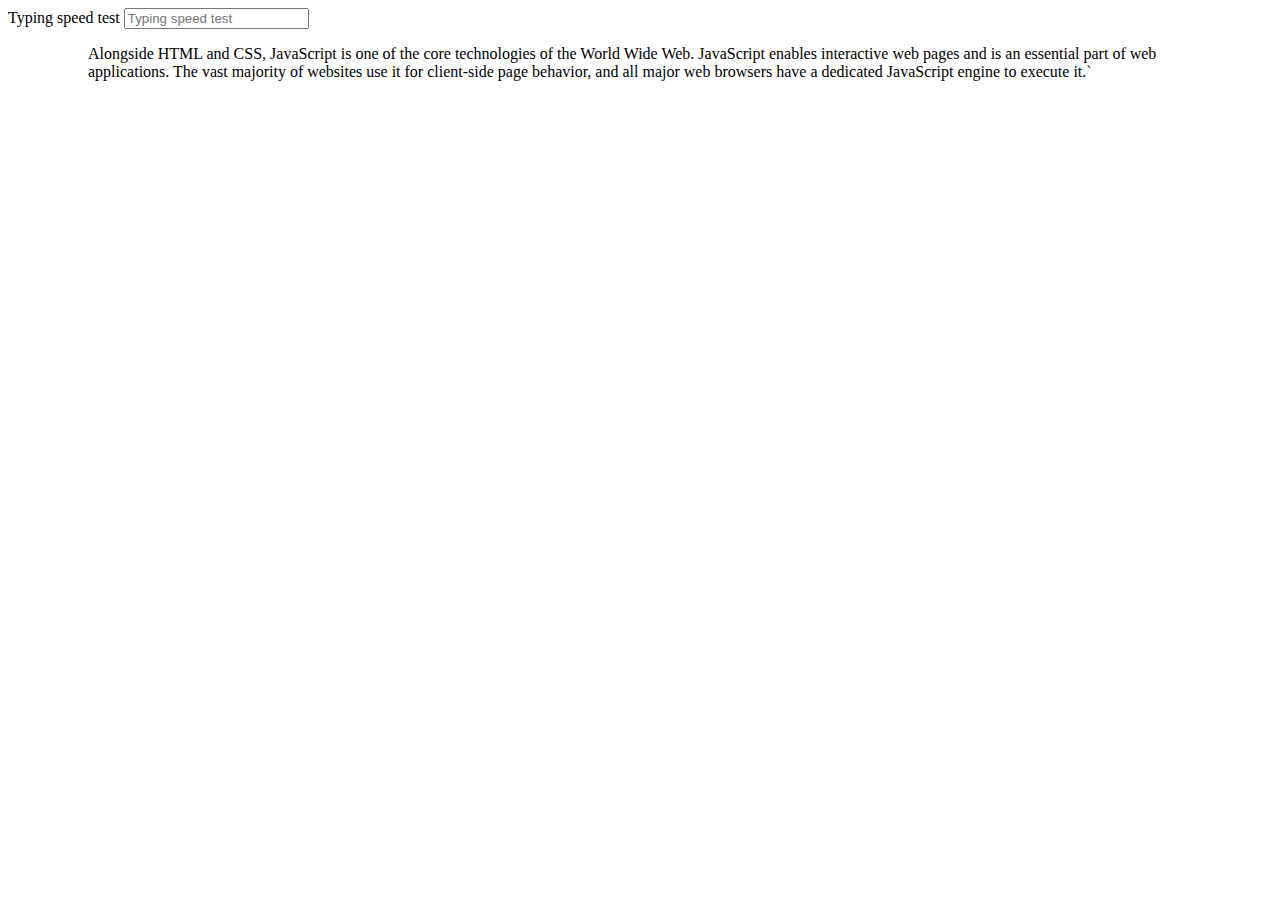
==== index.html @ db53c10f "init" ====
<!DOCTYPE html>
<html lang="en">

<head>
    <meta charset="UTF-8">
    <meta http-equiv="X-UA-Compatible" content="IE=edge">
    <meta name="viewport" content="width=device-width, initial-scale=1.0">
    <title>Typing speed test</title>
</head>

<body>




    <div class="container">
        <div class="search-container">
            <label for="search">Typing speed test</label>
            <input id="search" placeholder="Typing speed test" type="search" autocomplete="off" />
        </div>

        <figure>
            <blockquote id="box">
                Alongside HTML and CSS, JavaScript is one of the core technologies
                of the World Wide Web. JavaScript enables interactive web pages and
                is an essential part of web applications. The vast majority of
                websites use it for client-side page behavior, and all major web
                browsers have a dedicated JavaScript engine to execute it.`
            </blockquote>
        </figure>
    </div>
</body>

</html>
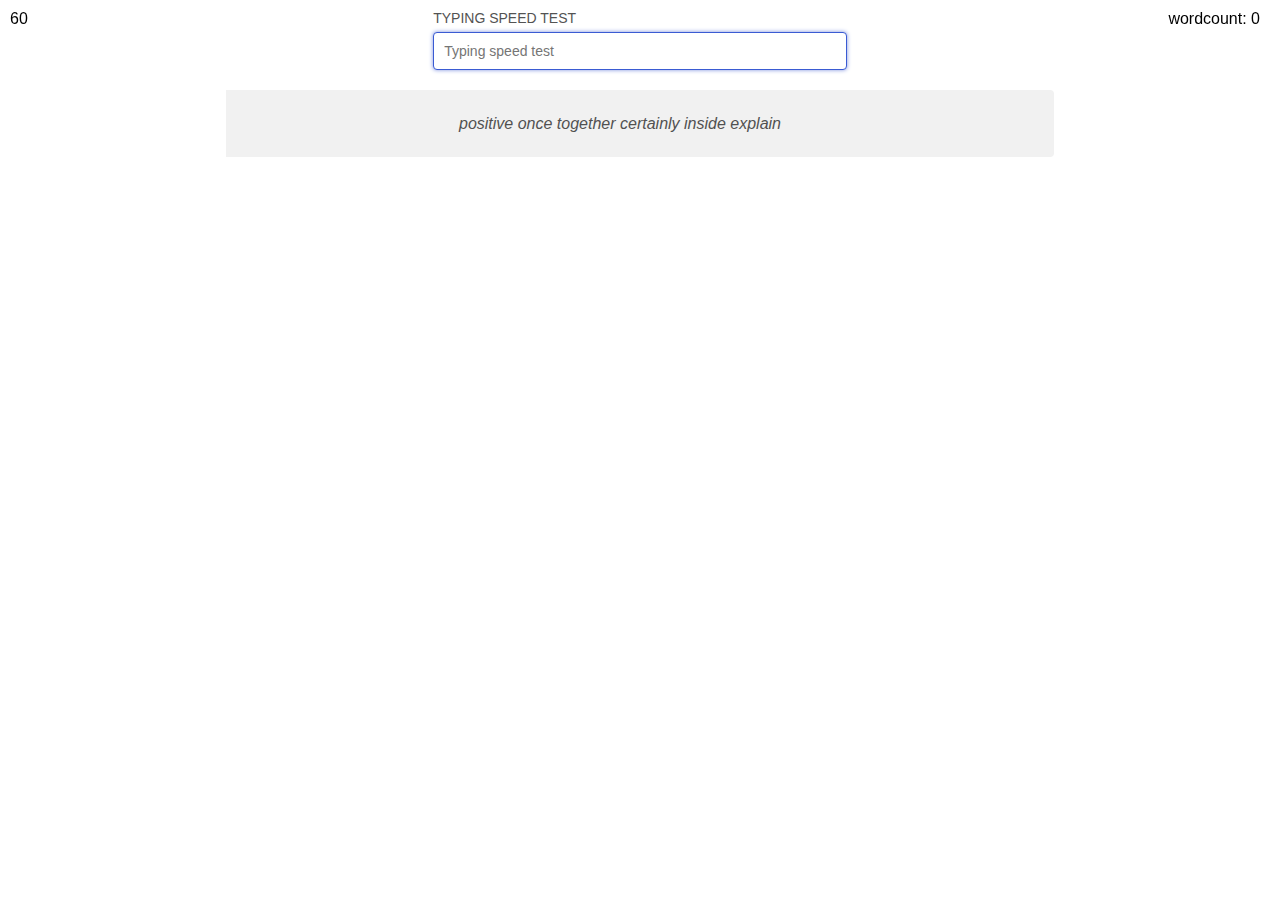
==== commit e74d0001: "almost done" ====
--- a/index.html
+++ b/index.html
@@ -6,12 +6,19 @@
     <meta http-equiv="X-UA-Compatible" content="IE=edge">
     <meta name="viewport" content="width=device-width, initial-scale=1.0">
     <title>Typing speed test</title>
+    <script src='words.js'></script>
+    <script src='script.js' defer></script>
+    <link rel='stylesheet' href='style.css'>
 </head>
 
 <body>
 
-
-
+    <div class="timer">
+        60
+    </div>
+    <div class="score">
+        wordcount: <span>0</span>
+    </div>
 
     <div class="container">
         <div class="search-container">
@@ -21,11 +28,6 @@
 
         <figure>
             <blockquote id="box">
-                Alongside HTML and CSS, JavaScript is one of the core technologies
-                of the World Wide Web. JavaScript enables interactive web pages and
-                is an essential part of web applications. The vast majority of
-                websites use it for client-side page behavior, and all major web
-                browsers have a dedicated JavaScript engine to execute it.`
             </blockquote>
         </figure>
     </div>
--- a/style.css
+++ b/style.css
@@ -0,0 +1,85 @@
+/* Crucial */
+.highlight {
+  background-color: #eef43b;
+}
+
+/* Just for styling */
+body {
+  font-family: "Inter", sans-serif;
+  margin: 0;
+}
+
+.timer {
+  position: fixed;
+  left: 10px;
+}
+
+.score {
+  position: fixed;
+  right: 20px;
+}
+
+.container {
+  box-sizing: border-box;
+  margin: 0 auto;
+  max-width: 960px;
+  padding: 0 2%;
+}
+
+.search-container {
+  box-sizing: border-box;
+  display: flex;
+  flex-direction: column;
+  margin: 10px auto 20px auto;
+  max-width: 450px;
+  padding: 0 2%;
+}
+
+label {
+  color: #535353;
+  font-family: "Dosis", sans-serif;
+  font-size: 14px;
+  margin-bottom: 6px;
+  text-transform: uppercase;
+}
+
+input {
+  background: white;
+  border: 1px solid #535353;
+  border-radius: 4px;
+  box-sizing: border-box;
+  font-family: "Inter", sans-serif;
+  font-size: 14px;
+  height: 38px;
+  line-height: 38px;
+  outline: none;
+  padding: 0 10px;
+  transition: all 0.5s;
+  width: 100%;
+}
+
+input:focus {
+  border: 1px solid #3a5bd3;
+  box-shadow: 0 0 4px 0 #7d90de;
+}
+
+blockquote {
+  background-color: #f1f1f1;
+  border-radius: 0 4px 4px 0;
+  color: #515151;
+  font-style: italic;
+  line-height: 1.7;
+  margin: 0;
+  padding: 20px 60px 20px 20px;
+  position: relative;
+  text-align: center;
+}
+
+figcaption {
+  color: #aaa;
+  font-size: 14px;
+  font-style: italic;
+  margin-bottom: 20px;
+  margin-top: 10px;
+  text-align: center;
+}
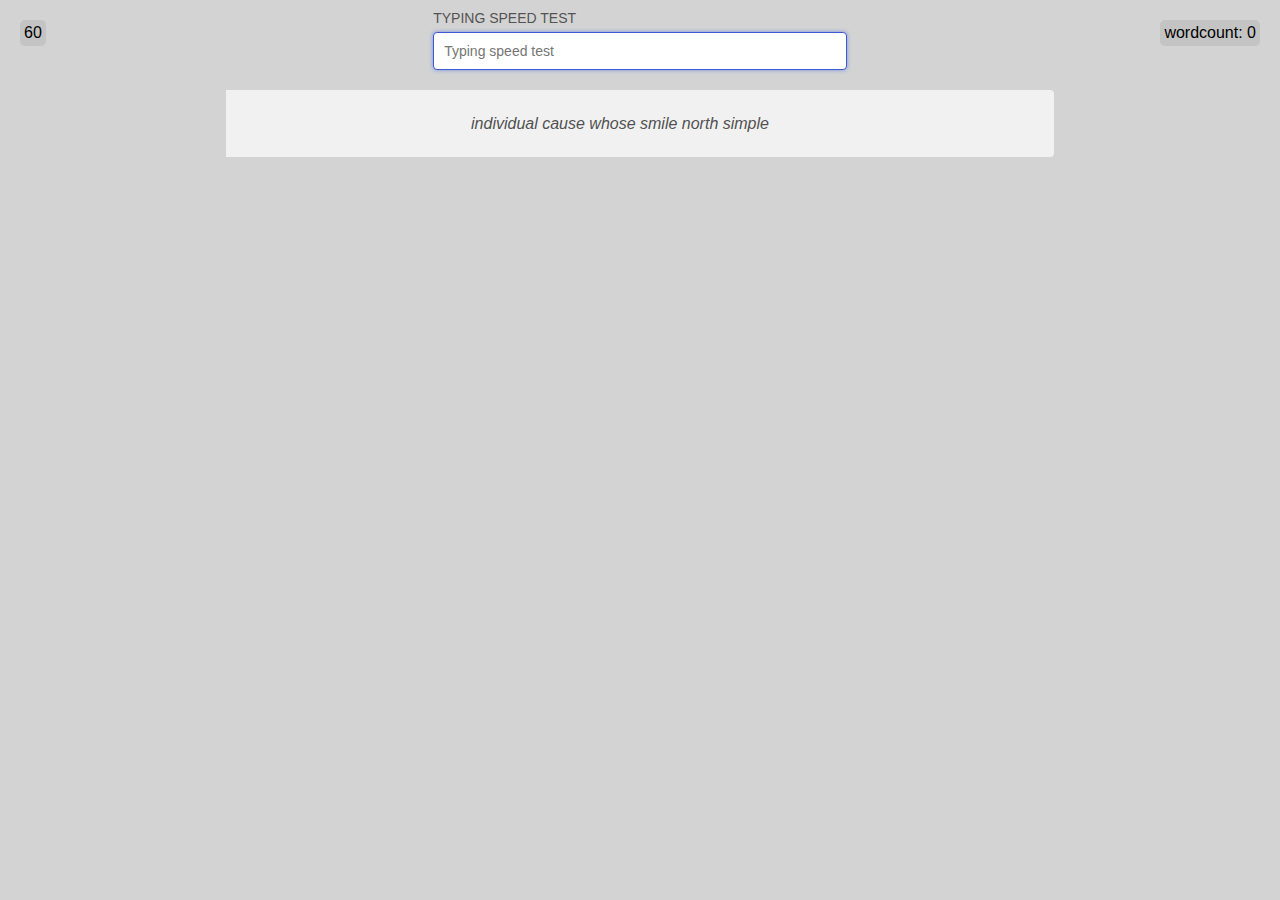
==== commit 14338d6f: "kaas" ====
--- a/index.html
+++ b/index.html
@@ -27,7 +27,8 @@
         </div>
 
         <figure>
-            <blockquote id="box">
+            <blockquote>
+                <span class="typed-words"></span><span class="box"></span>
             </blockquote>
         </figure>
     </div>
--- a/style.css
+++ b/style.css
@@ -7,16 +7,25 @@
 body {
   font-family: "Inter", sans-serif;
   margin: 0;
+  background-color: rgb(211, 211, 211);
 }
 
 .timer {
   position: fixed;
-  left: 10px;
+  left: 20px;
+  top: 20px;
+  border-radius: 5px;
+  padding: 4px;
+  background-color: #c4c4c4;
 }
 
 .score {
   position: fixed;
   right: 20px;
+  top: 20px;
+  border-radius: 5px;
+  padding: 4px;
+  background-color: #c4c4c4;
 }
 
 .container {
@@ -75,6 +84,10 @@
   text-align: center;
 }
 
+.typed-words {
+  color: rgb(0, 145, 0);
+}
+
 figcaption {
   color: #aaa;
   font-size: 14px;
@@ -83,3 +96,29 @@
   margin-top: 10px;
   text-align: center;
 }
+
+.pulse {
+  animation: pulse-animation 2s 1;
+}
+
+.small-pulse {
+  animation: small-pulse-animation 0.3s 1;
+}
+
+@keyframes small-pulse-animation {
+  0% {
+    box-shadow: 0 0 0 0px green;
+  }
+  100% {
+    box-shadow: 0 0 20px 4px transparent;
+  }
+}
+
+@keyframes pulse-animation {
+  0% {
+    box-shadow: 0 0 0 0px rgb(0, 0, 0);
+  }
+  100% {
+    box-shadow: 0 0 600px 400px transparent;
+  }
+}
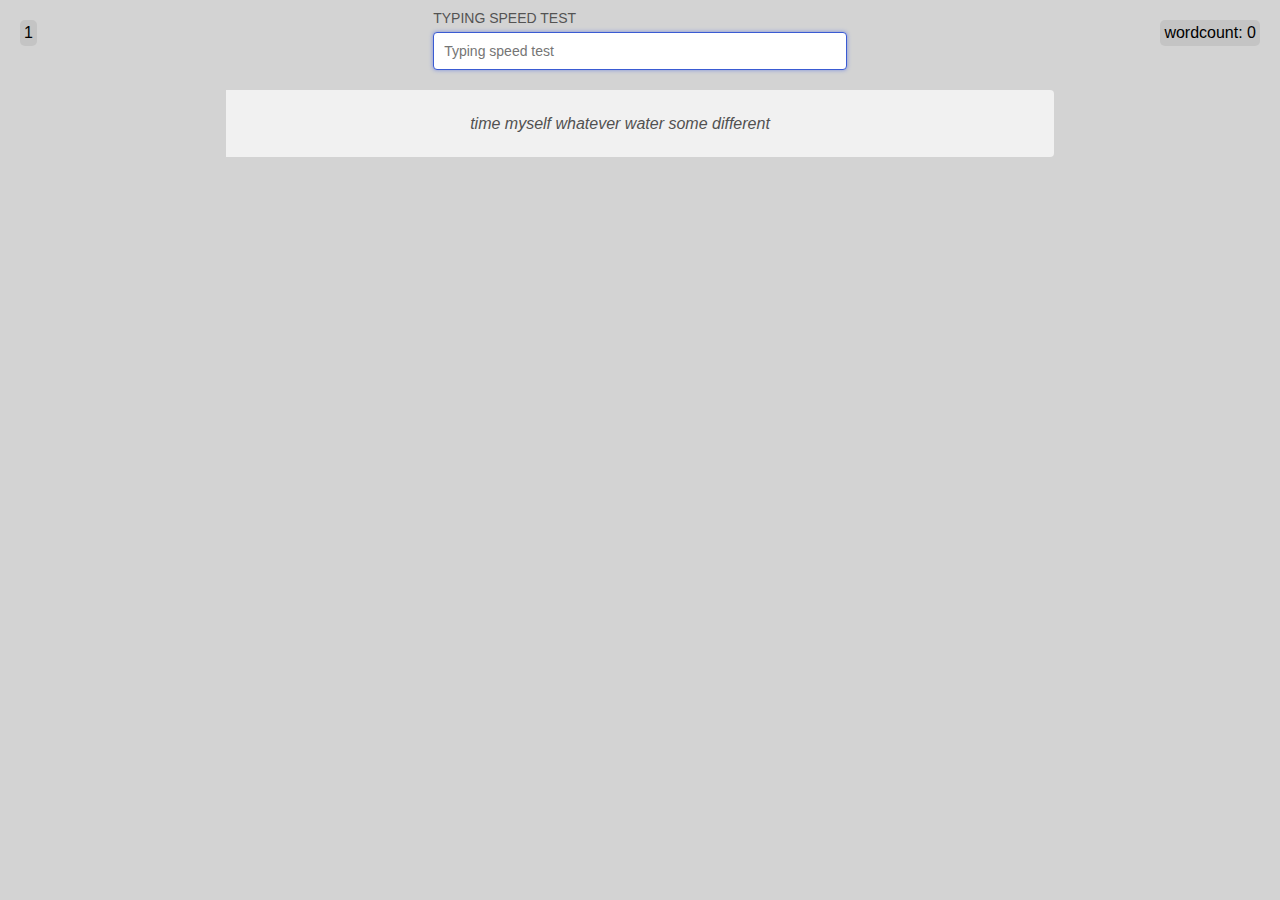
==== commit 96e54da9: "added more functions!" ====
--- a/index.html
+++ b/index.html
@@ -14,7 +14,7 @@
 <body>
 
     <div class="timer">
-        60
+        1
     </div>
     <div class="score">
         wordcount: <span>0</span>
@@ -23,7 +23,8 @@
     <div class="container">
         <div class="search-container">
             <label for="search">Typing speed test</label>
-            <input id="search" placeholder="Typing speed test" type="search" autocomplete="off" />
+            <input id="search" placeholder="Typing speed test" type="search" autocomplete="off" onpaste="return false"
+                oncontextmenu="return false;" />
         </div>
 
         <figure>
@@ -34,4 +35,19 @@
     </div>
 </body>
 
+
+<div class="modal hide-modal">
+    <div class="modal-content">
+        <div class="stats">
+            <div>Well done! Your WPM is: <span>120</span></div>
+            <div>You've made <span>60</span> mistakes</div>
+            <div>Your accuracy is <span>50%</span></div>
+            <button class="close-btn">Replay</button>
+        </div>
+    </div>
+</div>
+
+</body>
+
+
 </html>--- a/style.css
+++ b/style.css
@@ -1,6 +1,7 @@
 /* Crucial */
 .highlight {
-  background-color: #eef43b;
+  text-decoration: underline;
+  background-color: rgba(255, 255, 0, 0.3);
 }
 
 /* Just for styling */
@@ -122,3 +123,63 @@
     box-shadow: 0 0 600px 400px transparent;
   }
 }
+
+/* MODAL */
+/* Modal Code */
+.close-btn {
+  padding: 10px;
+  border-radius: 10px;
+  cursor: pointer;
+  border: none;
+  margin-top: 20px;
+}
+
+.modal {
+  position: fixed;
+  padding-top: 50px;
+  left: 0;
+  top: 0;
+  width: 100%;
+  height: 100%;
+  background-color: rgb(0, 0, 0);
+  background-color: rgba(0, 0, 0, 0.5);
+}
+
+.hide-modal {
+  display: none;
+}
+
+.modal-content {
+  position: relative;
+  background-color: white;
+  padding: 20px;
+  margin: auto;
+  /* width: 75%; */
+  width: 800px;
+  max-width: 90vw;
+  animation-name: animatetop;
+  animation-duration: 0.4s;
+}
+
+.modal-content > .stats {
+  display: flex;
+  flex-direction: column;
+  align-items: center;
+}
+
+.modal-content > .stats > div > span {
+  font-weight: 900;
+  padding: 0 5px;
+  background-color: rgb(179, 225, 179);
+}
+
+@keyframes animatetop {
+  from {
+    top: -300px;
+    opacity: 0;
+  }
+  to {
+    top: 0;
+    opacity: 1;
+  }
+}
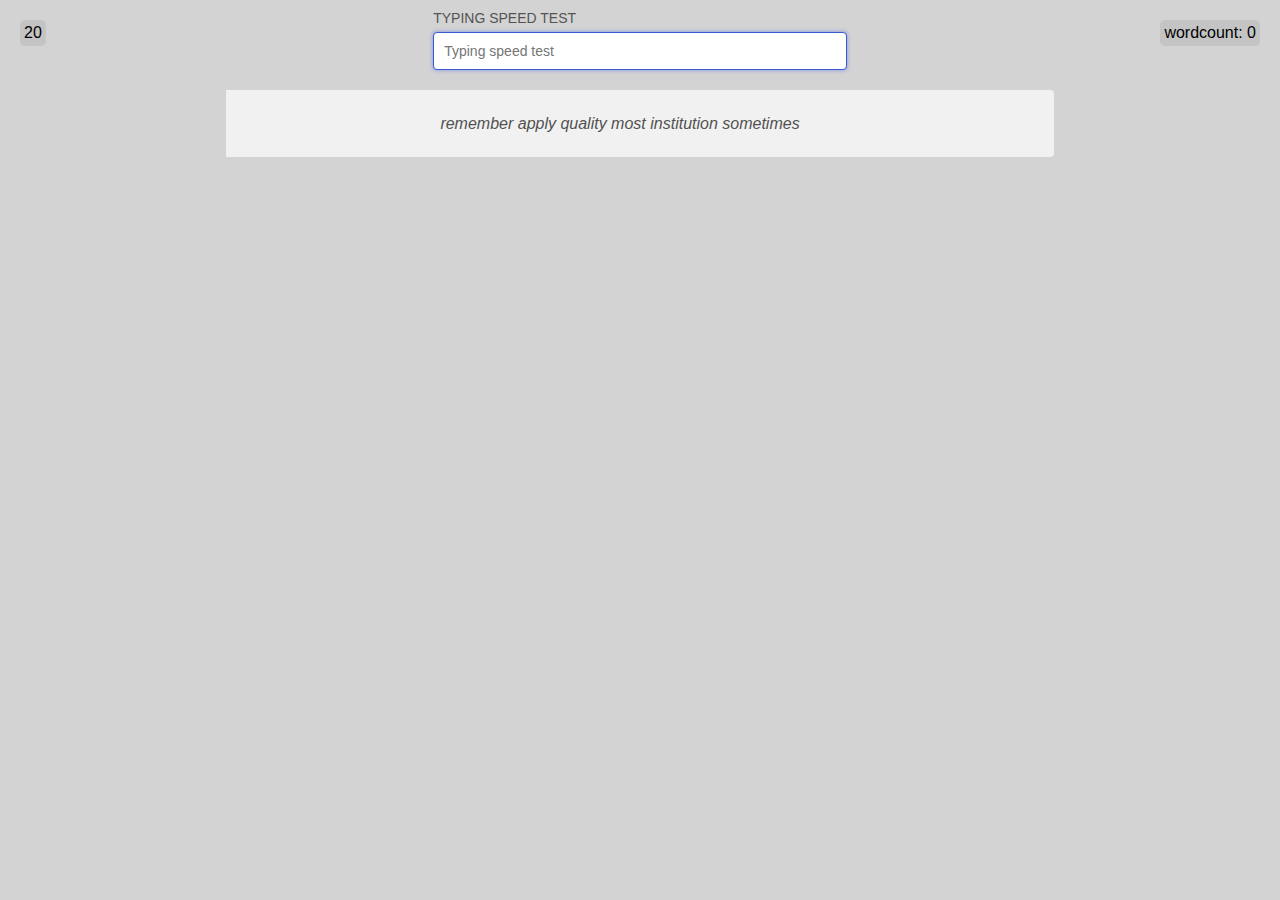
==== commit 0be8cb05: "kaas" ====
--- a/index.html
+++ b/index.html
@@ -13,9 +13,7 @@
 
 <body>
 
-    <div class="timer">
-        1
-    </div>
+    <div class="timer"></div>
     <div class="score">
         wordcount: <span>0</span>
     </div>
@@ -39,9 +37,9 @@
 <div class="modal hide-modal">
     <div class="modal-content">
         <div class="stats">
-            <div>Well done! Your WPM is: <span>120</span></div>
-            <div>You've made <span>60</span> mistakes</div>
-            <div>Your accuracy is <span>50%</span></div>
+            <div>Well done! Your WPM is: <span class="wpm"></span></div>
+            <div>You've made <span class="amount-of-mistakes">60</span> mistakes</div>
+            <div>Your typing-accuracy is <span class="accuracy">50%</span></div>
             <button class="close-btn">Replay</button>
         </div>
     </div>
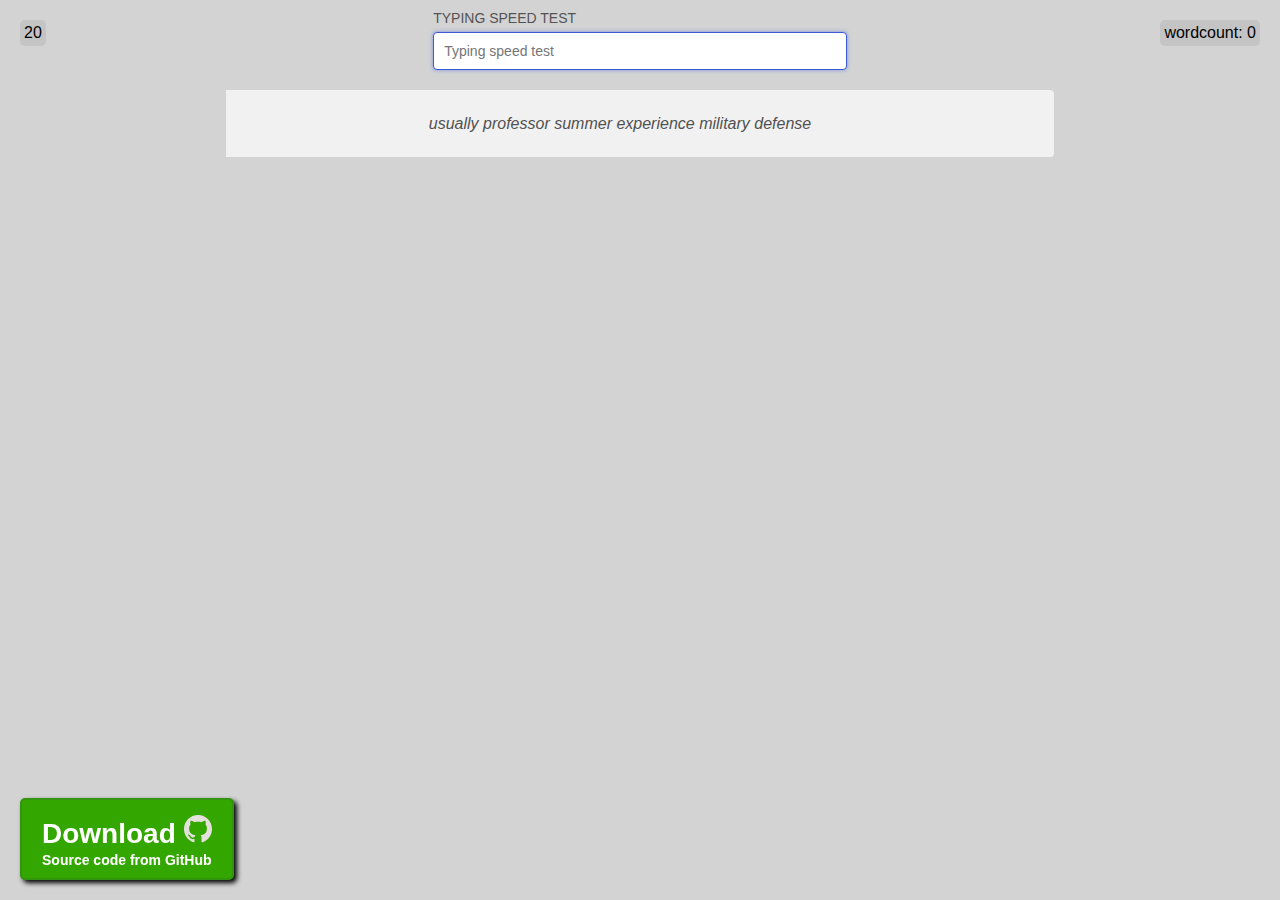
==== commit b2c3d49e: "added download button" ====
--- a/index.html
+++ b/index.html
@@ -45,6 +45,11 @@
     </div>
 </div>
 
+<a class="download-button" href="https://github.com/julian4806/typing-speed-test-game">
+    <div>Download <img src="github.svg" alt=""></div>
+    <span>Source code from GitHub</span>
+</a>
+
 </body>
 
 
--- a/style.css
+++ b/style.css
@@ -173,6 +173,45 @@
   background-color: rgb(179, 225, 179);
 }
 
+a.download-button {
+  position: fixed;
+  bottom: 20px;
+  left: 20px;
+  padding: 15px 20px 10px 20px;
+  color: #ffffff;
+  text-decoration: none;
+  font-size: 28px;
+  font-weight: bold;
+  background: #33a700;
+  border: 2px solid #339410;
+  -webkit-box-shadow: 3px 3px 5px #000000;
+  -moz-box-shadow: 3px 3px 5px #000000;
+  box-shadow: 3px 3px 5px #000000;
+  -webkit-border-radius: 5px;
+  -moz-border-radius: 5px;
+  border-radius: 5px;
+  -webkit-transition: 350ms;
+  -moz-transition: 350ms;
+  -o-transition: 350ms;
+  transition: 350ms;
+}
+
+a.download-button > div > img {
+  width: 28px;
+  filter: invert(1);
+}
+
+a.download-button:hover {
+  background-color: #267c00;
+  background-position: 90% 50%;
+}
+
+a.download-button span {
+  font-size: 14px;
+  display: block;
+  margin-top: 2px;
+}
+
 @keyframes animatetop {
   from {
     top: -300px;
